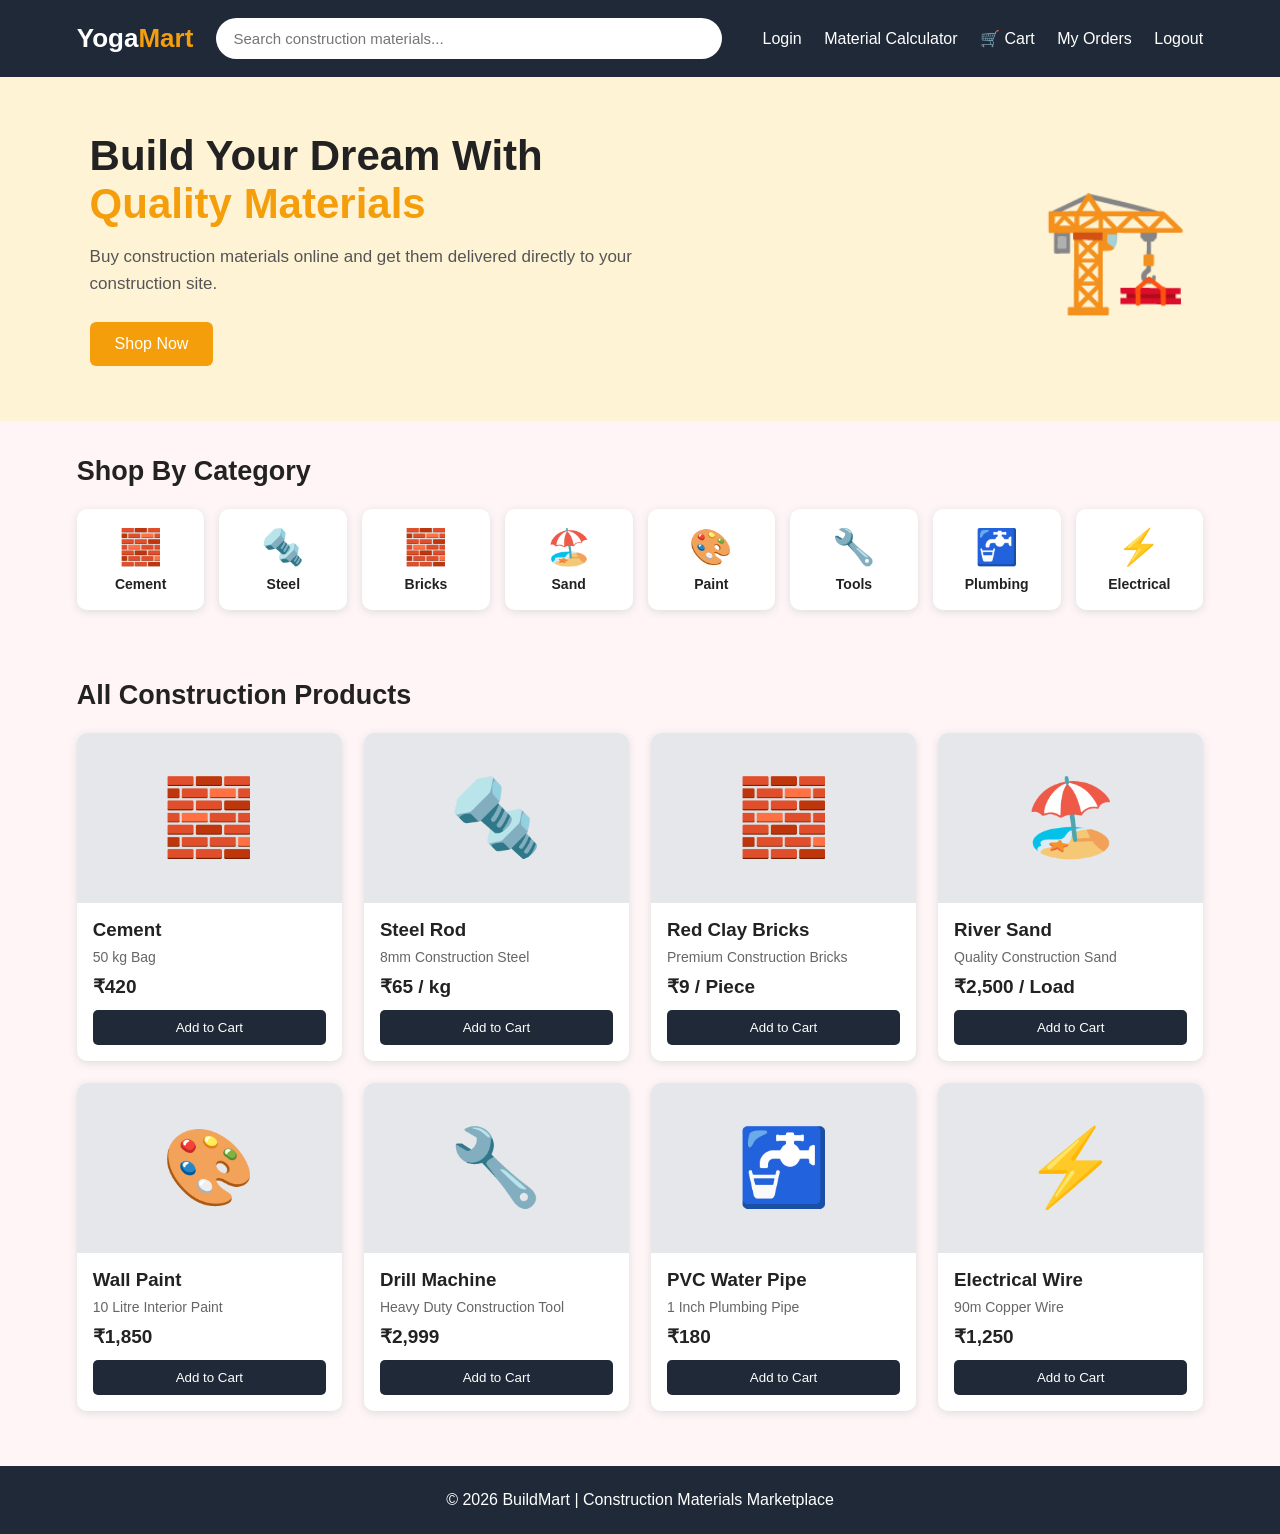
==== templates/index.html @ 4d5f9198 "Initial commit" ====
<!DOCTYPE html>
<html lang="en">
<head>
    <meta charset="UTF-8">
    <meta name="viewport" content="width=device-width, initial-scale=1.0">

    <title>YogaMart</title>

    <link rel="stylesheet" href="/css/style.css">
</head>

<body>

    <!-- HEADER -->
    <header>
        <div class="logo">Yoga<span>Mart</span></div>

        <input type="text"
               class="search"
               placeholder="Search construction materials...">

        <nav>
            <a href="/login.html">Login</a>
            <a href="calculator.html">Material Calculator</a>
            <a href="cart.html">🛒 Cart</a>
            <a href="orders.html"> My Orders</a>
             <a href="#" onclick="logout()">Logout</a>
        </nav>
    </header>


    <!-- HERO SECTION -->
    <section class="hero">

        <div class="hero-content">
            <h1>Build Your Dream With <span>Quality Materials</span></h1>

            <p>
                Buy construction materials online and get them
                delivered directly to your construction site.
            </p>

            <button>Shop Now</button>
        </div>

        <div class="hero-image">
            🏗️
        </div>

    </section>


    <!-- CATEGORIES -->
    <section class="container">

        <h2>Shop By Category</h2>

        <div class="categories">

            <div class="category">
                <div>🧱</div>
                <h3>Cement</h3>
            </div>

            <div class="category">
                <div>🔩</div>
                <h3>Steel</h3>
            </div>

            <div class="category">
                <div>🧱</div>
                <h3>Bricks</h3>
            </div>

            <div class="category">
                <div>🏖️</div>
                <h3>Sand</h3>
            </div>

            <div class="category">
                <div>🎨</div>
                <h3>Paint</h3>
            </div>

            <div class="category">
                <div>🔧</div>
                <h3>Tools</h3>
            </div>

            <div class="category">
                <div>🚰</div>
                <h3>Plumbing</h3>
            </div>

            <div class="category">
                <div>⚡</div>
                <h3>Electrical</h3>
            </div>

        </div>

    </section>


    <!-- PRODUCTS -->
    <section class="container">

        <h2>All Construction Products</h2>

        <div class="products">

            <div class="product">
                <div class="product-image">🧱</div>
                <div class="product-content">
                    <h3> Cement</h3>
                    <p>50 kg Bag</p>
                    <h4>₹420</h4>
                    <button>Add to Cart</button>
                </div>
            </div>


            <div class="product">
                <div class="product-image">🔩</div>
                <div class="product-content">
                    <h3>Steel Rod</h3>
                    <p>8mm Construction Steel</p>
                    <h4>₹65 / kg</h4>
                    <button>Add to Cart</button>
                </div>
            </div>


            <div class="product">
                <div class="product-image">🧱</div>
                <div class="product-content">
                    <h3>Red Clay Bricks</h3>
                    <p>Premium Construction Bricks</p>
                    <h4>₹9 / Piece</h4>
                    <button>Add to Cart</button>
                </div>
            </div>


            <div class="product">
                <div class="product-image">🏖️</div>
                <div class="product-content">
                    <h3>River Sand</h3>
                    <p>Quality Construction Sand</p>
                    <h4>₹2,500 / Load</h4>
                    <button>Add to Cart</button>
                </div>
            </div>


            <div class="product">
                <div class="product-image">🎨</div>
                <div class="product-content">
                    <h3>Wall Paint</h3>
                    <p>10 Litre Interior Paint</p>
                    <h4>₹1,850</h4>
                    <button>Add to Cart</button>
                </div>
            </div>


            <div class="product">
                <div class="product-image">🔧</div>
                <div class="product-content">
                    <h3>Drill Machine</h3>
                    <p>Heavy Duty Construction Tool</p>
                    <h4>₹2,999</h4>
                    <button>Add to Cart</button>
                </div>
            </div>


            <div class="product">
                <div class="product-image">🚰</div>
                <div class="product-content">
                    <h3>PVC Water Pipe</h3>
                    <p>1 Inch Plumbing Pipe</p>
                    <h4>₹180</h4>
                    <button>Add to Cart</button>
                </div>
            </div>


            <div class="product">
                <div class="product-image">⚡</div>
                <div class="product-content">
                    <h3>Electrical Wire</h3>
                    <p>90m Copper Wire</p>
                    <h4>₹1,250</h4>
                    <button>Add to Cart</button>
                </div>
            </div>

        </div>

    </section>


    <!-- FOOTER -->
    <footer>
        <p>©️ 2026 BuildMart | Construction Materials Marketplace</p>
    </footer>
    <script src="../js/script.js"></script>

</body>
</html>
---- css/style.css ----
* {
    margin: 0;
    padding: 0;
    box-sizing: border-box;
    font-family: Arial, sans-serif;
}

body {
    background: #f5f6f8;
    color: #222;
}

/* HEADER */

header {
    background: #1f2937;
    color: white;
    padding: 18px 6%;
    display: flex;
    align-items: center;
    justify-content: space-between;
    gap: 20px;
}

.logo {
    font-size: 26px;
    font-weight: bold;
}

.logo span {
    color: #f59e0b;
}

.search {
    width: 45%;
    padding: 12px 18px;
    border: none;
    border-radius: 25px;
    outline: none;
    font-size: 15px;
}

nav a {
    color: white;
    text-decoration: none;
    margin-left: 18px;
}

nav a:hover {
    color: #f59e0b;
}


/* HERO */

.hero {
    background: #fff3d6;
    padding: 55px 7%;
    display: flex;
    justify-content: space-between;
    align-items: center;
}

.hero-content {
    max-width: 600px;
}

.hero h1 {
    font-size: 42px;
    margin-bottom: 15px;
}

.hero h1 span {
    color: #f59e0b;
}

.hero p {
    color: #555;
    font-size: 17px;
    line-height: 1.6;
    margin-bottom: 25px;
}

.hero button {
    background: #f59e0b;
    color: white;
    border: none;
    padding: 13px 25px;
    border-radius: 6px;
    font-size: 16px;
    cursor: pointer;
}

.hero button:hover {
    background: #d97706;
}

.hero-image {
    font-size: 120px;
}


/* CONTAINER */

.container {
    padding: 35px 6%;
}

.container h2 {
    margin-bottom: 22px;
    font-size: 27px;
}


/* CATEGORIES */

.categories {
    display: grid;
    grid-template-columns: repeat(8, 1fr);
    gap: 15px;
}

.category {
    background: white;
    padding: 18px 8px;
    text-align: center;
    border-radius: 10px;
    box-shadow: 0 2px 8px #ddd;
    cursor: pointer;
    transition: 0.3s;
}

.category:hover {
    transform: translateY(-5px);
}

.category div {
    font-size: 35px;
    margin-bottom: 8px;
}

.category h3 {
    font-size: 14px;
}


/* PRODUCTS */

.products {
    display: grid;
    grid-template-columns: repeat(4, 1fr);
    gap: 22px;
}

.product {
    background: white;
    border-radius: 10px;
    overflow: hidden;
    box-shadow: 0 2px 8px #ddd;
    transition: 0.3s;
}

.product:hover {
    transform: translateY(-5px);
}

.product-image {
    height: 170px;
    background: #e5e7eb;
    display: flex;
    justify-content: center;
    align-items: center;
    font-size: 75px;
}

.product-content {
    padding: 16px;
}

.product-content h3 {
    margin-bottom: 8px;
}

.product-content p {
    color: #666;
    font-size: 14px;
    margin-bottom: 10px;
}

.product-content h4 {
    font-size: 19px;
    margin-bottom: 12px;
}

.product-content button {
    width: 100%;
    padding: 10px;
    border: none;
    border-radius: 5px;
    background: #1f2937;
    color: white;
    cursor: pointer;
}

.product-content button:hover {
    background: #f59e0b;
}


/* FOOTER */

footer {
    background: #1f2937;
    color: white;
    text-align: center;
    padding: 25px;
    margin-top: 20px;
}


/* RESPONSIVE */

@media (max-width: 1000px) {

    .categories {
        grid-template-columns: repeat(4, 1fr);
    }

    .products {
        grid-template-columns: repeat(2, 1fr);
    }
}

@media (max-width: 600px) {

    header {
        flex-direction: column;
    }

    .search {
        width: 100%;
    }

    .hero {
        text-align: center;
    }

    .hero-image {
        display: none;
    }

    .hero h1 {
        font-size: 30px;
    }

    .categories {
        grid-template-columns: repeat(2, 1fr);
    }

    .products {
        grid-template-columns: 1fr;
    }
}
/* Login & Register */

body {
    background: #fff5f7;
}

body:has(#email) {
    min-height: 100vh;
    display: flex;
    justify-content: center;
    align-items: center;
}

body:has(#email) h2 {
    text-align: center;
    color: #d63384;
}

body:has(#email) input {
    width: 280px;
    padding: 12px;
    margin: 6px 0;
    border: 1px solid #ddd;
    border-radius: 8px;
    box-sizing: border-box;
}

body:has(#email) button {
    width: 280px;
    padding: 12px;
    margin-top: 10px;
    border: none;
    border-radius: 8px;
    background: #d63384;
    color: white;
    cursor: pointer;
}

body:has(#email) button:hover {
    background: #b52b70;
}

body:has(#email) p {
    text-align: center;
}
.login-box {
    background: white;
    padding: 35px;
    border-radius: 15px;
    box-shadow: 0 5px 20px rgba(0,0,0,0.15);
    text-align: center;
}
.login-box {
    width: 350px;
    padding: 35px;
    background: white;
    border-radius: 15px;
    box-shadow: 0 5px 20px rgba(0,0,0,0.15);
    text-align: center;
}

.login-box h2 {
    color: #d63384;
    margin-bottom: 25px;
}

.login-box input {
    width: 100%;
    padding: 12px;
    margin: 8px 0;
    box-sizing: border-box;
    border: 1px solid #ddd;
    border-radius: 8px;
}

.login-box button {
    width: 100%;
    padding: 12px;
    margin-top: 10px;
    background: #d63384;
    color: white;
    border: none;
    border-radius: 8px;
}
.auth-page {
    min-height: 100vh;
    display: flex;
    justify-content: center;
    align-items: center;
    margin: 0;
}
body.auth-page {
    min-height: 100vh;
    margin: 0;
    display: flex;
    justify-content: center;
    align-items: center;
}
.calculator-box {
    max-width: 500px;
    margin: 30px auto;
    padding: 25px;
    background: white;
    border-radius: 15px;
    box-shadow: 0 5px 20px rgba(0,0,0,0.12);
}

.calculator-box label {
    display: block;
    margin-top: 15px;
    font-weight: bold;
}

.calculator-box input,
.calculator-box select {
    width: 100%;
    padding: 12px;
    margin-top: 8px;
    box-sizing: border-box;
    border: 1px solid #ddd;
    border-radius: 8px;
}

.calculator-box button {
    width: 100%;
    padding: 12px;
    margin-top: 20px;
    background: #d63384;
    color: white;
    border: none;
    border-radius: 8px;
    cursor: pointer;
}

#result {
    max-width: 500px;
    margin: 25px auto;
    padding: 20px;
    background: white;
    border-radius: 15px;
    box-shadow: 0 5px 20px rgba(0,0,0,0.12);
}
#cartItems button {
    width: 60px !important;
    height: 35px !important;
    padding: 0 !important;
}
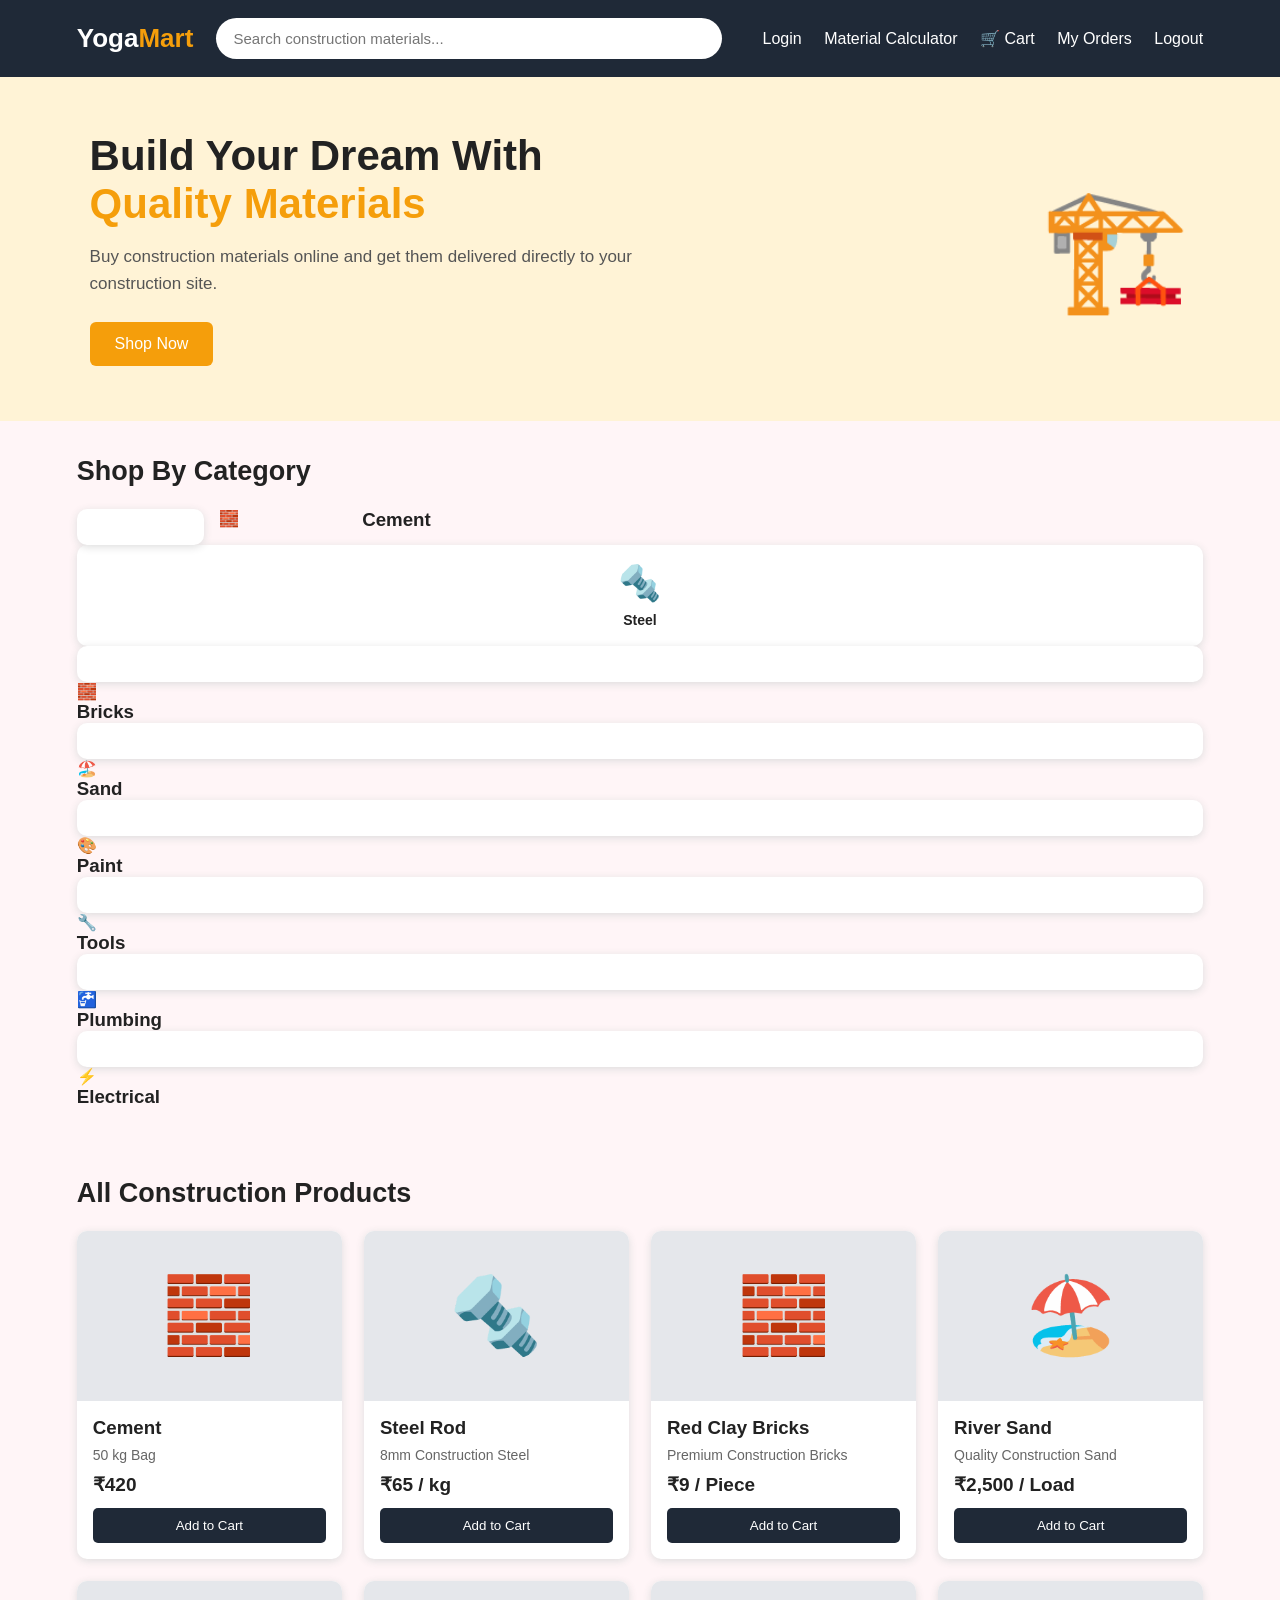
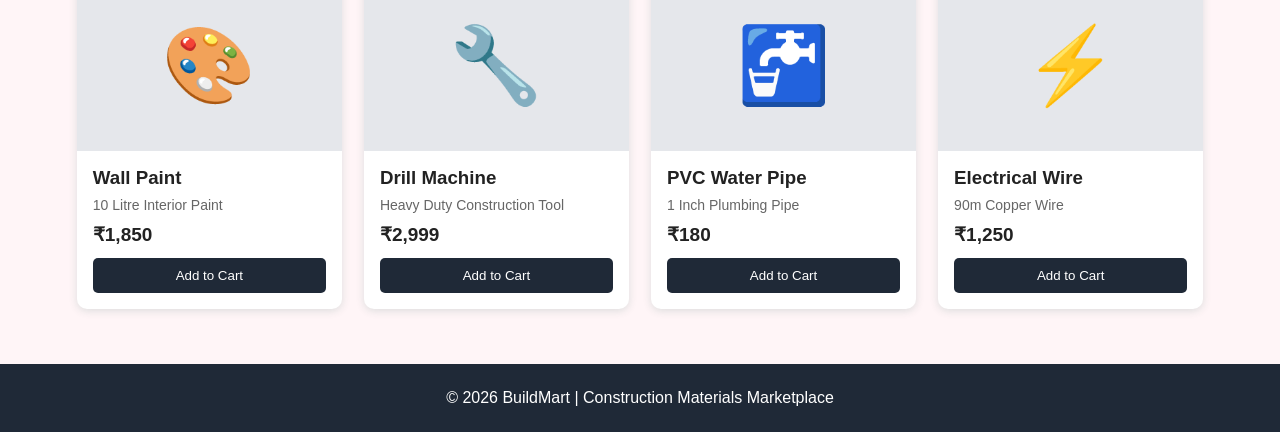
==== commit abaaafa4: "Update YogaMart project" ====
--- a/templates/index.html
+++ b/templates/index.html
@@ -57,42 +57,50 @@
 
         <div class="categories">
 
-            <div class="category">
+            <div class="category"
+            onclick="showCategory('Cement')"></div>
                 <div>🧱</div>
                 <h3>Cement</h3>
             </div>
 
-            <div class="category">
+            <div class="category"
+                onclick="showCategory('Steel')">
                 <div>🔩</div>
                 <h3>Steel</h3>
             </div>
 
-            <div class="category">
+            <div class="category"
+            onclick="showCategory('Bricks')"></div>
                 <div>🧱</div>
                 <h3>Bricks</h3>
             </div>
 
-            <div class="category">
+            <div class="category"
+            onclick="showCategory('Sand')"></div>
                 <div>🏖️</div>
                 <h3>Sand</h3>
             </div>
 
-            <div class="category">
+            <div class="category"
+            onclick="showCategory('paint')"></div>
                 <div>🎨</div>
                 <h3>Paint</h3>
             </div>
 
-            <div class="category">
+            <div class="category"
+            onclick="showCategory('Tools')"></div>
                 <div>🔧</div>
                 <h3>Tools</h3>
             </div>
 
-            <div class="category">
+            <div class="category"
+            onclick="showCategory('Plumbing')"></div>
                 <div>🚰</div>
                 <h3>Plumbing</h3>
             </div>
 
-            <div class="category">
+            <div class="category"
+            onclick="showCategory('Electrical')"></div>
                 <div>⚡</div>
                 <h3>Electrical</h3>
             </div>
